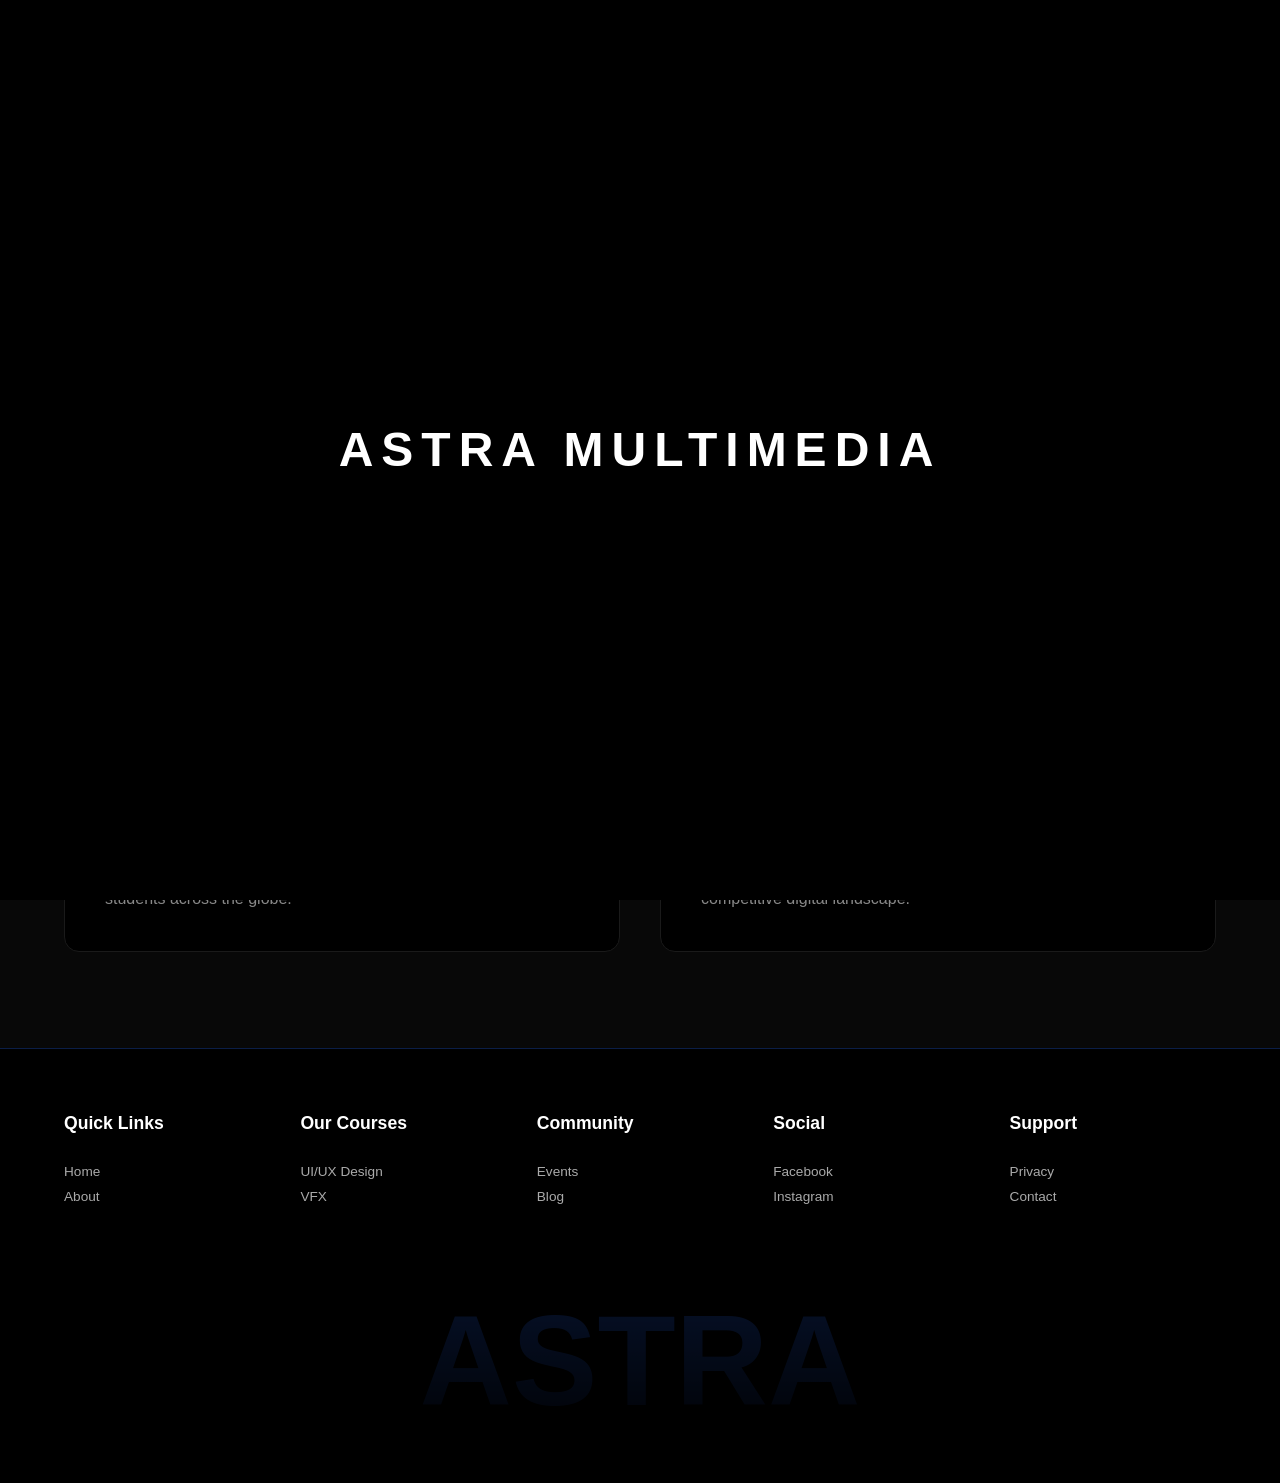
==== AboutUs.html @ 4db26831 "Add files via upload" ====
<!DOCTYPE html>
<html lang="en">
<head>
    <meta charset="UTF-8">
    <meta name="viewport" content="width=device-width, initial-scale=1.0">
    <title>About Us | Astra Multimedia</title>
    <link rel="stylesheet" href="https://cdnjs.cloudflare.com/ajax/libs/font-awesome/6.0.0/css/all.min.css">
    <style>
        /* --- 1. SPLASH SCREEN (2 SECONDS) --- */
        #splash-screen {
            position: fixed;
            top: 0; left: 0; width: 100%; height: 100vh;
            background-color: #000; display: flex;
            justify-content: center; align-items: center; z-index: 10000;
            transition: opacity 0.8s ease, visibility 0.8s;
        }
        .splash-name {
            color: #fff; font-size: 3rem; font-weight: 900;
            letter-spacing: 8px; text-transform: uppercase;
            animation: pulse 1.5s infinite ease-in-out;
        }
        @keyframes pulse { 0%, 100% { opacity: 0.6; transform: scale(0.98); } 50% { opacity: 1; transform: scale(1); } }
        .splash-hidden { opacity: 0; visibility: hidden; }

        /* --- 2. CORE THEME --- */
        * { margin: 0; padding: 0; box-sizing: border-box; font-family: 'Arial', sans-serif; }
        body { background-color: #000; color: #fff; overflow-x: hidden; line-height: 1.6; }

        /* --- 3. NAVIGATION --- */
        nav {
            display: flex; justify-content: space-between; align-items: center;
            padding: 1rem 4rem; background: #000; border-bottom: 1px solid rgba(37, 99, 235, 0.2);
            position: sticky; top: 0; z-index: 1000;
        }
        .logo-container img { height: 60px; width: auto; }
        .nav-links { display: flex; list-style: none; gap: 2.5rem; }
        .nav-links a { text-decoration: none; color: #fff; font-weight: bold; font-size: 0.85rem; text-transform: uppercase; transition: 0.4s; }
        .nav-links a:hover { color: #2563eb; }
        .btn-touch { background: #2563eb; color: #fff; padding: 0.8rem 1.8rem; text-decoration: none; font-weight: bold; border-radius: 50px; transition: 0.4s; }

        /* --- 4. ABOUT CONTENT --- */
        .about-hero {
            padding: 100px 4rem 60px;
            display: grid;
            grid-template-columns: 1fr 1fr;
            gap: 60px;
            align-items: center;
        }
        .about-text h1 { font-size: 3.5rem; color: #2563eb; text-transform: uppercase; margin-bottom: 20px; }
        .about-text p { color: #ccc; font-size: 1.1rem; margin-bottom: 25px; }
        
        .about-image {
            width: 100%;
            height: 400px;
            background: linear-gradient(45deg, #111, #2563eb33);
            border-radius: 20px;
            border: 1px solid #222;
            display: flex;
            align-items: center;
            justify-content: center;
            font-size: 5rem;
            color: #2563eb;
        }

        /* --- 5. VISION & MISSION --- */
        .vision-mission {
            padding: 6rem 4rem;
            background: #080808;
            display: grid;
            grid-template-columns: 1fr 1fr;
            gap: 40px;
        }
        .box {
            padding: 40px;
            background: #000;
            border: 1px solid #1a1a1a;
            border-radius: 15px;
            transition: 0.3s;
        }
        .box:hover { border-color: #2563eb; }
        .box h2 { color: #2563eb; margin-bottom: 15px; text-transform: uppercase; }
        .box p { color: #888; }

        /* --- 6. FOOTER --- */
        footer { padding: 60px 4rem 20px; border-top: 1px solid rgba(37, 99, 235, 0.3); background: #000; }
        .footer-container { display: grid; grid-template-columns: repeat(5, 1fr); gap: 30px; margin-bottom: 50px; }
        .footer-column h3 { font-size: 1.1rem; margin-bottom: 20px; color: #fff; }
        .footer-column ul { list-style: none; }
        .footer-column ul li a { text-decoration: none; color: #aaa; font-size: 0.85rem; transition: 0.3s; }
        .footer-column ul li a:hover { color: #2563eb; }
        .bg-text { font-size: 10vw; font-weight: 900; background: linear-gradient(to bottom, #2563eb, #000); -webkit-background-clip: text; -webkit-text-fill-color: transparent; opacity: 0.2; text-align: center; }

        /* RESPONSIVE */
        @media (max-width: 992px) {
            .about-hero, .vision-mission { grid-template-columns: 1fr; }
            .nav-links, .btn-touch { display: none; }
        }
    </style>
</head>
<body>

    <div id="splash-screen">
        <div class="splash-name">ASTRA MULTIMEDIA</div>
    </div>

    <nav>
        <div class="logo-container">
            <img src="file_00000000aa1871faa9ad3bd40ba2dac7.png" alt="Astra Logo">
        </div>
        <ul class="nav-links">
            <li><a href="Astra.html">Home</a></li>
            <li><a href="about.html">About Us</a></li>
            <li><a href="mentors.html">Mentors</a></li>
            <li><a href="OurCourse.html">Our Course</a></li>
        </ul>
        <a href="contact.html" class="btn-touch">GET IN TOUCH</a>
    </nav>

    <section class="about-hero">
        <div class="about-text">
            <h1>Our Story</h1>
            <p>At Astra Multimedia, we bridge the gap between academic learning and industry demands. Founded by creative professionals, our academy is dedicated to nurturing the next generation of designers, animators, and data scientists.</p>
            <p>We believe in "Learning by Doing." That's why our curriculum is 90% practical, focused on real-world projects that prepare you for the global stage.</p>
        </div>
        <div class="about-image">
            <i class="fas fa-rocket"></i>
        </div>
    </section>

    <section class="vision-mission">
        <div class="box">
            <h2>Our Vision</h2>
            <p>To become the global benchmark for creative education, where technology meets art to create limitless career opportunities for students across the globe.</p>
        </div>
        <div class="box">
            <h2>Our Mission</h2>
            <p>To provide high-quality, affordable industry-expert training that empowers students with the skills and confidence to excel in the competitive digital landscape.</p>
        </div>
    </section>

    <footer>
        <div class="footer-container">
            <div class="footer-column">
                <h3>Quick Links</h3>
                <ul><li><a href="Astra.html">Home</a></li><li><a href="about.html">About</a></li></ul>
            </div>
            <div class="footer-column">
                <h3>Our Courses</h3>
                <ul><li><a href="OurCourse.html">UI/UX Design</a></li><li><a href="OurCourse.html">VFX</a></li></ul>
            </div>
            <div class="footer-column">
                <h3>Community</h3>
                <ul><li><a href="#">Events</a></li><li><a href="#">Blog</a></li></ul>
            </div>
            <div class="footer-column">
                <h3>Social</h3>
                <ul><li><a href="#">Facebook</a></li><li><a href="#">Instagram</a></li></ul>
            </div>
            <div class="footer-column">
                <h3>Support</h3>
                <ul><li><a href="#">Privacy</a></li><li><a href="#">Contact</a></li></ul>
            </div>
        </div>
        <div class="bg-text">ASTRA</div>
    </footer>

    <script>
        window.addEventListener('load', () => {
            setTimeout(() => {
                document.getElementById('splash-screen').classList.add('splash-hidden');
            }, 2000);
        });
    </script>
</body>
</html>
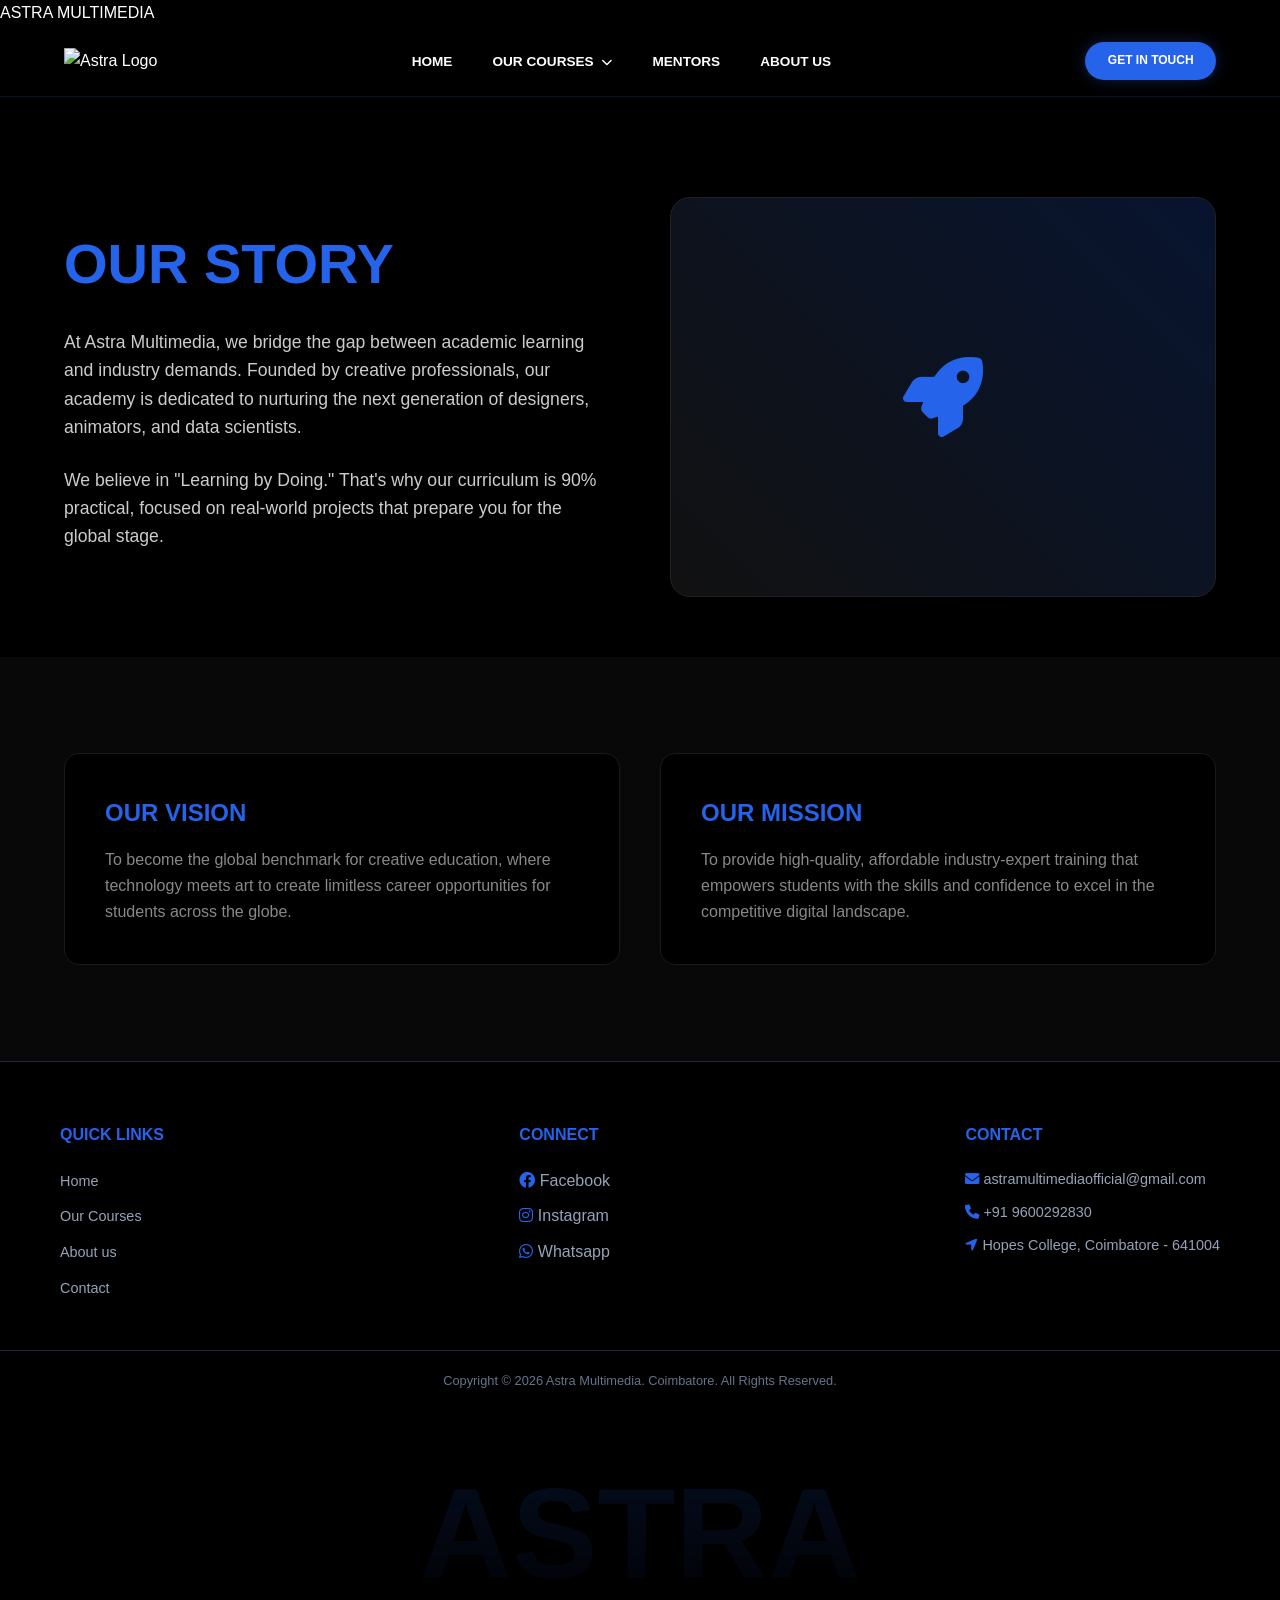
==== commit 4030c45c: "Update AboutUs.html" ====
--- a/AboutUs.html
+++ b/AboutUs.html
@@ -6,21 +6,8 @@
     <title>About Us | Astra Multimedia</title>
     <link rel="stylesheet" href="https://cdnjs.cloudflare.com/ajax/libs/font-awesome/6.0.0/css/all.min.css">
     <style>
-        /* --- 1. SPLASH SCREEN (2 SECONDS) --- */
-        #splash-screen {
-            position: fixed;
-            top: 0; left: 0; width: 100%; height: 100vh;
-            background-color: #000; display: flex;
-            justify-content: center; align-items: center; z-index: 10000;
-            transition: opacity 0.8s ease, visibility 0.8s;
-        }
-        .splash-name {
-            color: #fff; font-size: 3rem; font-weight: 900;
-            letter-spacing: 8px; text-transform: uppercase;
-            animation: pulse 1.5s infinite ease-in-out;
-        }
-        @keyframes pulse { 0%, 100% { opacity: 0.6; transform: scale(0.98); } 50% { opacity: 1; transform: scale(1); } }
-        .splash-hidden { opacity: 0; visibility: hidden; }
+        /* --- 1. SPLASH SCREEN (2 SECONDS) was Deleted--- */
+       
 
         /* --- 2. CORE THEME --- */
         * { margin: 0; padding: 0; box-sizing: border-box; font-family: 'Arial', sans-serif; }
@@ -37,6 +24,29 @@
         .nav-links a { text-decoration: none; color: #fff; font-weight: bold; font-size: 0.85rem; text-transform: uppercase; transition: 0.4s; }
         .nav-links a:hover { color: #2563eb; }
         .btn-touch { background: #2563eb; color: #fff; padding: 0.8rem 1.8rem; text-decoration: none; font-weight: bold; border-radius: 50px; transition: 0.4s; }
+ 
+        /* Dropdown */
+
+        .dropdown-container { position: relative; }
+        .dropdown-menu {
+            position: absolute; top: 100%; left: 0; list-style: none;
+            background-color: #020817; min-width: 260px; 
+            box-shadow: 0 10px 30px rgba(0,0,0,0.8), 0 0 20px rgba(37, 99, 235, 0.1);
+            border: 1px solid rgba(37, 99, 235, 0.3); border-radius: 8px;
+            padding: 15px 0; z-index: 2000;
+            opacity: 0; visibility: hidden; transform: translateY(10px);
+            transition: all 0.3s cubic-bezier(0.68, -0.55, 0.265, 1.55);
+        }
+        .dropdown-container:hover .dropdown-menu {
+            opacity: 1; visibility: visible; transform: translateY(0);
+        }
+        .dropdown-menu li a { padding: 10px 25px; font-size: 0.8rem; text-transform: none; letter-spacing: 0.5px; border-bottom: 1px solid rgba(255,255,255,0.05); display: block; }
+        .dropdown-menu li a:hover { background-color: rgba(37, 99, 235, 0.1); color: #2563eb; padding-left: 30px; }
+        .dropdown-header { color: #2563eb; font-size: 0.7rem; font-weight: 900; padding: 5px 25px; text-transform: uppercase; letter-spacing: 2px; margin-top: 10px; }
+
+        .btn-touch { background: #2563eb; color: #fff; padding: 0.6rem 1.4rem; border-radius: 50px; text-decoration: none; font-size: 0.75rem; font-weight: bold; transition: 0.4s; box-shadow: 0 0 15px rgba(37, 99, 235, 0.3); }
+        .btn-touch:hover { background: #1d4ed8; box-shadow: 0 0 25px rgba(37, 99, 235, 0.6); transform: scale(1.05); }
+
 
         /* --- 4. ABOUT CONTENT --- */
         .about-hero {
@@ -82,13 +92,16 @@
         .box p { color: #888; }
 
         /* --- 6. FOOTER --- */
-        footer { padding: 60px 4rem 20px; border-top: 1px solid rgba(37, 99, 235, 0.3); background: #000; }
-        .footer-container { display: grid; grid-template-columns: repeat(5, 1fr); gap: 30px; margin-bottom: 50px; }
-        .footer-column h3 { font-size: 1.1rem; margin-bottom: 20px; color: #fff; }
-        .footer-column ul { list-style: none; }
-        .footer-column ul li a { text-decoration: none; color: #aaa; font-size: 0.85rem; transition: 0.3s; }
-        .footer-column ul li a:hover { color: #2563eb; }
-        .bg-text { font-size: 10vw; font-weight: 900; background: linear-gradient(to bottom, #2563eb, #000); -webkit-background-clip: text; -webkit-text-fill-color: transparent; opacity: 0.2; text-align: center; }
+        .main-footer { background-color: #000; color: #fff; padding: 60px 0 20px 0; border-top: 1px solid #1e293b; position: relative; overflow: hidden; }
+        .footer-container { max-width: 1200px; margin: 0 auto; display: flex; justify-content: space-between; flex-wrap: wrap; padding: 0 20px; }
+        .footer-col h4 { margin-bottom: 20px; color: #2563eb; text-transform: uppercase; font-size: 1rem; }
+        .footer-col ul { list-style: none; }
+        .footer-col ul li { margin-bottom: 10px; }
+        .footer-col ul li a { color: #94a3b8; text-decoration: none; font-size: 0.9rem; transition: 0.3s; }
+        .footer-col ul li a:hover { color: #fff; padding-left: 5px; }
+        .footer-bottom { text-align: center; padding: 20px; border-top: 1px solid #1e293b; margin-top: 40px; color: #64748b; font-size: 0.8rem; }
+        .bg-text { font-size: 10vw; font-weight: 900; background: linear-gradient(to bottom, #2563eb, #000); -webkit-background-clip: text; -webkit-text-fill-color: transparent; opacity: 0.15; text-align: center; pointer-events: none; }
+        .bg-text-container { width: 100%; margin-top: 20px; }
 
         /* RESPONSIVE */
         @media (max-width: 992px) {
@@ -105,13 +118,28 @@
 
     <nav>
         <div class="logo-container">
-            <img src="file_00000000aa1871faa9ad3bd40ba2dac7.png" alt="Astra Logo">
+            <img src="#" alt="Astra Logo">
         </div>
         <ul class="nav-links">
+
             <li><a href="Astra.html">Home</a></li>
+            <li class="dropdown-container">
+                <a href="OurCourse.html">Our Courses <i class="fas fa-chevron-down" style="font-size: 0.7rem; margin-left: 5px;"></i></a>
+                <ul class="dropdown-menu">
+                    <div class="dropdown-header">Creative Courses</div>
+                    <li><a href="courses.html">2D & 3D Animation</a></li>
+                    <li><a href="courses.html">Graphic Design</a></li>
+                    <li><a href="courses.html">UI/UX Design</a></li>
+                    <li><a href="courses.html">VFX & Compositing</a></li>
+                    <li><a href="courses.html">Video Editing</a></li>
+                    <li><a href="courses.html">Digital Marketing</a></li>
+                    
+                    <div class="dropdown-header">IT Courses</div>
+                    <li><a href="courses.html">Front-End Development</a></li>
+                    <li><a href="courses.html">Back-End Development</a></li> </ul>
+            <li><a href="mentors.html">Mentors</a></li>
             <li><a href="about.html">About Us</a></li>
-            <li><a href="mentors.html">Mentors</a></li>
-            <li><a href="OurCourse.html">Our Course</a></li>
+              
         </ul>
         <a href="contact.html" class="btn-touch">GET IN TOUCH</a>
     </nav>
@@ -138,32 +166,37 @@
         </div>
     </section>
 
-    <footer>
+    <footer class="main-footer">
         <div class="footer-container">
-            <div class="footer-column">
-                <h3>Quick Links</h3>
-                <ul><li><a href="Astra.html">Home</a></li><li><a href="about.html">About</a></li></ul>
+            <div class="footer-col">
+                <h4>Quick Links</h4>
+                <ul>
+                    <li><a href="index.html">Home</a></li>
+                    <li><a href="courses.html">Our Courses</a></li>
+                    <li><a href="about.html">About us</a></li>
+                    <li><a href="contact.html">Contact</a></li>
+                </ul>
             </div>
-            <div class="footer-column">
-                <h3>Our Courses</h3>
-                <ul><li><a href="OurCourse.html">UI/UX Design</a></li><li><a href="OurCourse.html">VFX</a></li></ul>
+            <div class="footer-col">
+                <h4>Connect</h4>
+                <div class="social-links">
+                    <a href="#" style="color:#94a3b8; text-decoration:none; display:block; margin-bottom:10px;"><i class="fab fa-facebook" style="color:#2563eb;"></i> Facebook</a>
+                    <a href="#" style="color:#94a3b8; text-decoration:none; display:block; margin-bottom:10px;"><i class="fab fa-instagram" style="color:#2563eb;"></i> Instagram</a>
+                    <a href="#" style="color:#94a3b8; text-decoration:none; display:block; margin-bottom:10px;"><i class="fab fa-whatsapp" style="color:#2563eb;"></i> Whatsapp</a>
+                </div>
             </div>
-            <div class="footer-column">
-                <h3>Community</h3>
-                <ul><li><a href="#">Events</a></li><li><a href="#">Blog</a></li></ul>
+            <div class="footer-col">
+                <h4>Contact</h4>
+                <p style="font-size:0.9rem; color:#94a3b8;"><i class="fas fa-envelope" style="color:#2563eb;"></i> astramultimediaofficial@gmail.com</p>
+                <p style="font-size:0.9rem; color:#94a3b8; margin-top:10px;"><i class="fas fa-phone" style="color:#2563eb;"></i> +91 9600292830</p>
+                <p style="font-size:0.9rem; color:#94a3b8; margin-top:10px;"><i class="fas fa-location-arrow" style="color:#2563eb;"></i> Hopes College, Coimbatore - 641004</p>
             </div>
-            <div class="footer-column">
-                <h3>Social</h3>
-                <ul><li><a href="#">Facebook</a></li><li><a href="#">Instagram</a></li></ul>
-            </div>
-            <div class="footer-column">
-                <h3>Support</h3>
-                <ul><li><a href="#">Privacy</a></li><li><a href="#">Contact</a></li></ul>
-            </div>
-        </div>
-        <div class="bg-text">ASTRA</div>
+        </div>
+        <div class="footer-bottom">
+            <p>Copyright © 2026 Astra Multimedia. Coimbatore. All Rights Reserved.</p>
+        </div>
+        <div class="bg-text-container"><h1 class="bg-text">ASTRA</h1></div>
     </footer>
-
     <script>
         window.addEventListener('load', () => {
             setTimeout(() => {
@@ -172,4 +205,4 @@
         });
     </script>
 </body>
-</html>+</html>
